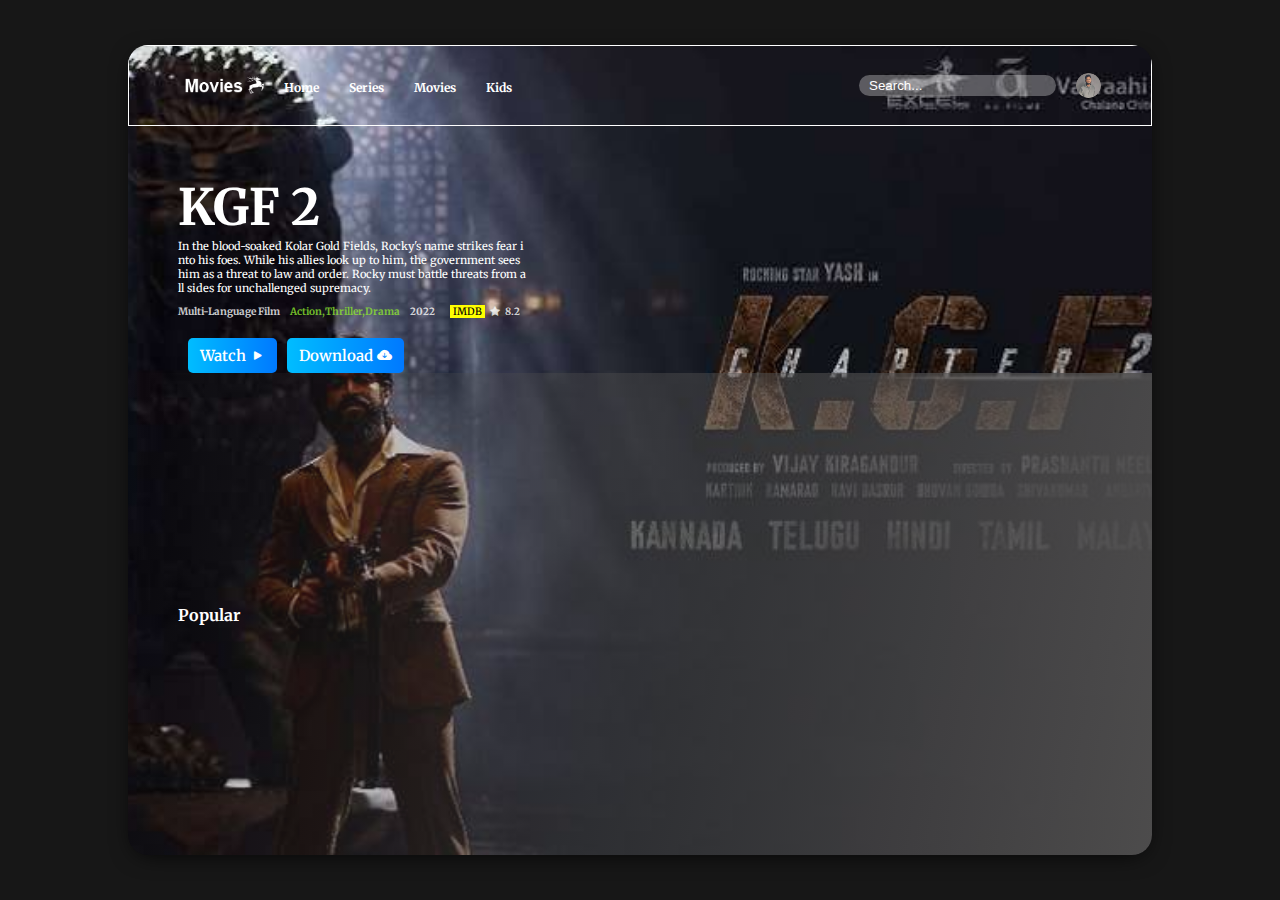
==== index.html @ 675cf3e5 "Add files via upload" ====
<!DOCTYPE html>
<html lang="en">
<head>
    <meta charset="UTF-8">
    <meta http-equiv="X-UA-Compatible" content="IE=edge">
    <meta name="viewport" content="width=device-width, initial-scale=1.0">
    <link rel="stylesheet" href="https://cdn.jsdelivr.net/npm/bootstrap-icons@1.10.3/font/bootstrap-icons.css">
    <title>MOVIE BUZZ</title>
    <link rel="stylesheet" href="index.css">
    <link rel="shortcut icon" href="movie_images/favicon.png" type="image/x-icon">
</head>
<body>
    <header>
        <video src="video/kgf.mp4" autoplay muted></video>
        <nav>
            <div class="logo_ul">
                <img src="movie_images/logo.png" alt="logo-movies">
                <ul>
                <li><a href="#" id="home">Home</a></li>
                <li><a href="#" id="series">Series</a></li>
                <li><a href="#" id="movies">Movies</a></li>
                <li><a href="#">Kids</a></li>
            </ul>
            </div>
            <div class="search_user">
                <input type="text" placeholder="Search..." id="search_input">
                <img src="movie_images/venky.png" alt="user-img">
                <div class="search">
                    <!-- <a href="#" class="card">
                        <img src="movie_images/KGF.jpg" alt="">
                        <div class="cont">
                            <h3>KGF 1</h3>
                            <p>Action, 2018, <span>IMDB </span><i class="bi bi-star-fill"></i> 8.2</p>
                        </div>
                    </a> -->
                    
                </div>
            </div>
        </nav>
        <div class="content">
            <h1 id="title">KGF 2</h1>
            <p>In the blood-soaked Kolar Gold Fields, Rocky's name strikes fear into his foes. While his allies look up to him, the government sees him as a threat to law and order. Rocky must battle threats from all sides for unchallenged supremacy.</p>
            <div class="details">
                <h6>Multi-Language Film</h6>
                <h5 id="gen">Action,Thriller,Drama</h5>
                <h4 id="date">2022</h4>
                <h3 id="rate"><span>IMDB</span> <i class="bi bi-star-fill"></i> 8.2</h3>
            </div>
            <div class="btns">
                <a href="" id="play">Watch <i class="bi bi-play-fill"></i></a>
                <a href="" id="download_main">Download <i class="bi bi-cloud-arrow-down-fill"></i></a>
            </div>
        </div>
        <section>
            <h4>Popular</h4>
            <i class="bi bi-chevron-left"></i>
            <i class="bi bi-chevron-right"></i>
            <div class="cards">
                <!-- <a href="#" class="card">
                    <img src="movie_images/Kantara-Movie.png" class="poster" alt="">
                    <div class="rest_card">
                        <img src="movie_images/kantara.jpg" alt="">
                        <div class="cont">
                            <h4>Kantara</h4>
                            <div class="sub">
                                <p>Action, Thriller, 2022</p>
                                <h3><span>IMDB</span><i class="bi bi-star-fill"></i> 8.4</h3>
                            </div>
                        </div>
                    </div>
                </a> -->
                
                
                
            </div>
        </section>
    </header>
    <script src="index.js"></script>
</body>
</html>
---- index.css ----
@import url('https://fonts.googleapis.com/css2?family=Merriweather&family=Montserrat&family=Sacramento&display=swap');
* {
    padding: 0%;
    margin: 0%;
    box-sizing: border-box;
}
body{
    width: 100%;
    height: 100vh;
    background: rgb(23, 23, 23);
    font-family: 'Merriweather', serif;
    /* font-family: 'Montserrat', sans-serif;
    font-family: 'Sacramento', cursive; */
    display: flex;
    align-items: center;
    justify-content: center;
}
header{
    position: relative;
    width: 80%;
    height: 90%;
    /* border: 1px solid #fff; */
    border-radius: 20px;
    overflow: hidden;
    box-shadow: 0px 5px 25px -8px #000;
}
header::before{
    content: '';
    position:absolute;
    width: 100%;
    height: 100%;
    background: url('movie_images/kgf2.png')no-repeat center center/cover;
    z-index: -1;

}
header::after{
    content: '';
    position:absolute;
    width: 100%;
    height: 100%;
    background: linear-gradient(100deg,transparent,rgb(80, 79, 79));
    z-index: -1;
}
header video{
    position: absolute;
    width: 120%;
    height: 190%;
    top: -47%;
    z-index: -1;

}
header nav{
    width: 100%;
    height: 10%;
    border: 1px solid #fff;
    display: flex;
    align-items: center;
    justify-content: space-between;
    padding: 0px 50px;

}
header nav .logo_ul {
    display: flex;
    align-items: center;
    justify-content: center;
    
}
header nav .logo_ul img{
    width: 90px;
}
header nav .logo_ul ul{
    display: flex;
    align-items: center;
    justify-content: center;
    list-style: none;

}
header nav .logo_ul ul li{
   padding: 3px 15px;
   
}
header nav .logo_ul ul li a{
   text-decoration: none;
   color: #fff;
   font-size: 12px;
   font-weight: bold;
   transition: .3s linear;
}

header nav .logo_ul ul li a :hover{
    color: rgb(255, 255, 255,.7);
 }
 header nav .search_user{
    position: relative;
    display: flex;
    align-items: center;
    justify-content: center;

 }
 header nav .search_user input{
    padding: 3px 10px;
    border-radius: 20px;
    border: none;
    outline: none;
    background: rgb(255, 255, 255,.3);
    color: #fff;
    margin-right: 20px;
 }
 header nav .search_user input::placeholder{
    color: #fff;
   
 }
 header nav .search_user img{
    width: 25px;
    height: 25px;
    border-radius: 50%;

 }
 header nav .search_user .search{
    position: absolute;
    width: 320px;
    height: 280px;
    /* border: 1px solid #fff; */
    right: 0;
    top: 40px;
    z-index: 99999;
    overflow-y:auto;
 }
 header nav .search_user .search::-webkit-scrollbar{
   width: 5px;
   background: rgb(255, 255, 255,.3);
   border-radius: 5px;
   visibility: hidden;
 }
 header nav .search_user .search::-webkit-scrollbar-thumb{
    width: 5px;
    background: rgb(255, 255, 255,.4);
    border-radius: 5px;
    visibility: hidden;
  }
  header nav .search_user .search:hover::-webkit-scrollbar{
    visibility: visible;
  }
  header nav .search_user .search:hover::-webkit-scrollbar-thumb{
     visibility: visible;
   }

 header nav .search_user .search .card {
    position: relative;
    width: 100%;
    height: 50px;
    display: flex;
    align-items: center;
    margin-bottom: 5px;
    padding: 3px 0px;
    text-decoration: none;
    display: none;
 }
 header nav .search_user .search .card::before{
    content: '';
    position:absolute;
    width: 100%;
    height: 100%;
    background:rgb(255, 255, 255,.1);
    backdrop-filter: blur(5px);
    border-radius: 5px;
    z-index: -1;
 }
 header nav .search_user .search .card img{
    width: 28px;
    height: 90%;
    border-radius: 2px;
    margin-left: 8px;
 }
 header nav .search_user .search .card .cont{
   margin-left: 10px;
   color: #fff;

 }
 header nav .search_user .search .card .cont h3{
    font-size: 15px;
    line-height: 25px;
    overflow: hidden;
    text-overflow: ellipsis;
    white-space: nowrap;
    width: 250px;
  }
  header nav .search_user .search .card .cont p{
    font-size: 10px;
    color: rgb(255, 255, 255,.8);
  }
  header nav .search_user .search .card .cont span{
   background: yellow;
   color:#000;
   padding: 0px 3px;
   margin: 0px 5px 0px 10px;
   font-weight: 500;
  }
  header .content{
    position: relative;
    color: #fff;
    margin-top: 50px;
    padding-left: 50px;
   }
   header .content h1{
    font-size: 50px;
   }
   header .content p{
    font-size: 11px;
    width: 350px;
    word-break: break-all; 
   }
   header .content .details{
    display:  flex;
    align-items: center;
    margin-top: 10px;
   }
   header .content .details h6{
    color: rgb(255, 255, 255,.8);
    font-size: 10px;
    margin-right: 10px;
   }
   header .content .details h5{
    color: rgb(142, 230, 48,.8);
    font-size: 10px;
    margin-right: 10px;
   }
   header .content .details h4{
    color: rgb(255, 255, 255,.8);
    font-size: 10px;
    margin-right: 10px;
   }
   header .content .details h3{
    color: rgb(255, 255, 255,.8);
    display:  flex;
    align-items: center;
    font-size: 10px;
   }
   header .content .details h3 span{
   background: yellow;
   color:#000;
   padding: 0px 3px;
   margin: 0px 5px 0px 5px;
   font-weight: 500;
     }
header .content .details h3 i{
   margin-right: 5px;
}
header .content .btns{
   margin-top: 20px;
   display:  flex;
   align-items: center;
}
header .content .btns a{
   padding: 8px 12px;
   font-size: 15px;
   font-weight: 600;
   background: linear-gradient(90deg, #00bdff, #0079ff);
   border-radius: 5px;
   color: #fff;
   margin-left: 10px;
   text-decoration: none;
   animation: button 2s linear infinite;
}

@keyframes button{
   0%{background: linear-gradient(0deg, #00bdff, #0079ff);}
   12%{background: linear-gradient(45deg, #00bdff, #0079ff);}
   24%{background: linear-gradient(95deg, #00bdff, #0079ff);}
   36%{background: linear-gradient(145deg, #00bdff, #0079ff);}
   48%{background: linear-gradient(195deg, #00bdff, #0079ff);}
   60%{background: linear-gradient(245deg, #00bdff, #0079ff);}
   72%{background: linear-gradient(295deg, #00bdff, #0079ff);}
   100%{background: linear-gradient(360deg, #00bdff, #0079ff);}
}
header section{
   position: absolute;
   width: 100%;
   height: auto;
   padding: 0px 50px;
   bottom: 20px;
   color: #fff;
}
header section .cards{
   position: relative;
   width: 100%;
   height: 200px;
   /* border: 1px solid #fff; */
   margin-top: 10px;
   display: flex;
   align-items: center;
   overflow-x: auto;
   scroll-behavior: smooth;
}
header section .cards::-webkit-scrollbar{
  display: none;

}
header section .cards .card{
   position: relative;
   min-width: 130px;
   height: 180px;
   border: 1px solid #fff;
   border-radius: 8px;
   margin-right: 10px;
   background: #000;
  transition: .3s linear;
}
header section .cards .card .poster{
   width: 100%;
   height: 100%;
   border-radius: 10px;
   position: relative;

}
header section .cards .card:hover{
   min-width: 300px;
   overflow: hidden;
   
}
header section .cards .card .rest_card{
   position: absolute;
   width: 100%;
   height: 100%;
   border-radius: 8px;
   left: 0;
   top: 0;
   z-index: 999999;
   opacity: 0;
   transition: 1s linear;
}

header section .cards .card .rest_card img{
   position: relative;
   width: 100%;
   height: 100%;
   border-radius: 8px;
   z-index: -1;
}

header section .cards .card .rest_card::after{
   content: '';
   position:absolute;
   width: 100%;
   height: 100%;
   background: linear-gradient(180deg,transparent,#000);
   z-index: -1;
   left: 0;
   bottom: 0;
}
header section .cards .card .rest_card .cont{
   position: absolute;
   width: 100%;
   bottom: 10px;
   left: 0;
   color: #fff;
   padding: 0px 20px;
}
header section .cards .card .rest_card .cont .sub{
   display: flex;
   align-items: center;
   justify-content: space-between;

}
header section .cards .card .rest_card .cont .sub p{
   font-size: 12px;
   font-weight: 400;
   color: rgb(255, 255, 255,.7);
}
header section .cards .card .rest_card .cont .sub h3{
   color: #fff;
   font-size: 12px;
   display: flex;
   align-items: center;
}
header section .cards .card .rest_card .cont .sub h3 span{
   background: yellow;
   color:#000;
   padding: 0px 3px;
   margin: 0px 5px 0px 5px;
   font-weight: 500;
   border-radius: 2px;

}
header section .cards .card .rest_card .cont .sub h3 span i{
  margin-right: 3px;
}
header section .cards .card:hover .rest_card{
   opacity: 1;
 }
 header section .bi-chevron-left, .bi-chevron-right {
   position: absolute;
   top: 50%;
   left: 3%;
   width: 25px;
   height: 25px;
   background: rgb(255, 255, 255,.3);
   color: #fff;
   display: flex;
   align-items: center;
   justify-content: center;
   border-radius: 50%;
   font-size: 12px;
   cursor: pointer;
   transition: .3s linear;
   z-index: 99999999;
   opacity: 0;
 }
 header section  .bi-chevron-right {
  left: unset;
  right: 3%;

 }
 header section:hover  .bi-chevron-right{
   opacity: 1;
 
  }
  header section:hover  .bi-chevron-left{
   opacity: 1;
 
  }
  @media screen and (max-width: 1250px) {
   header video {
   position: absolute;
   width: 208%;
   height: 180%;
   }
}
   @media screen and (max-width: 788px) {
   header{
      width: 100%;
      height: 100%;
      }
   header nav {
   padding: 0px 10px;
   height: 15%;
   }
   header nav .logo_ul ul{
      position: absolute;
      top: 0;
      left: 10px;
   }
   header nav .logo_ul ul li{
      padding: 3px 5px;
   }
   header nav .logo_ul ul li a{
      font-size: 10px;
   }
   header content {
    padding-left: 10px;
   }
   header section {
      padding: 0px 10px;
   }
}
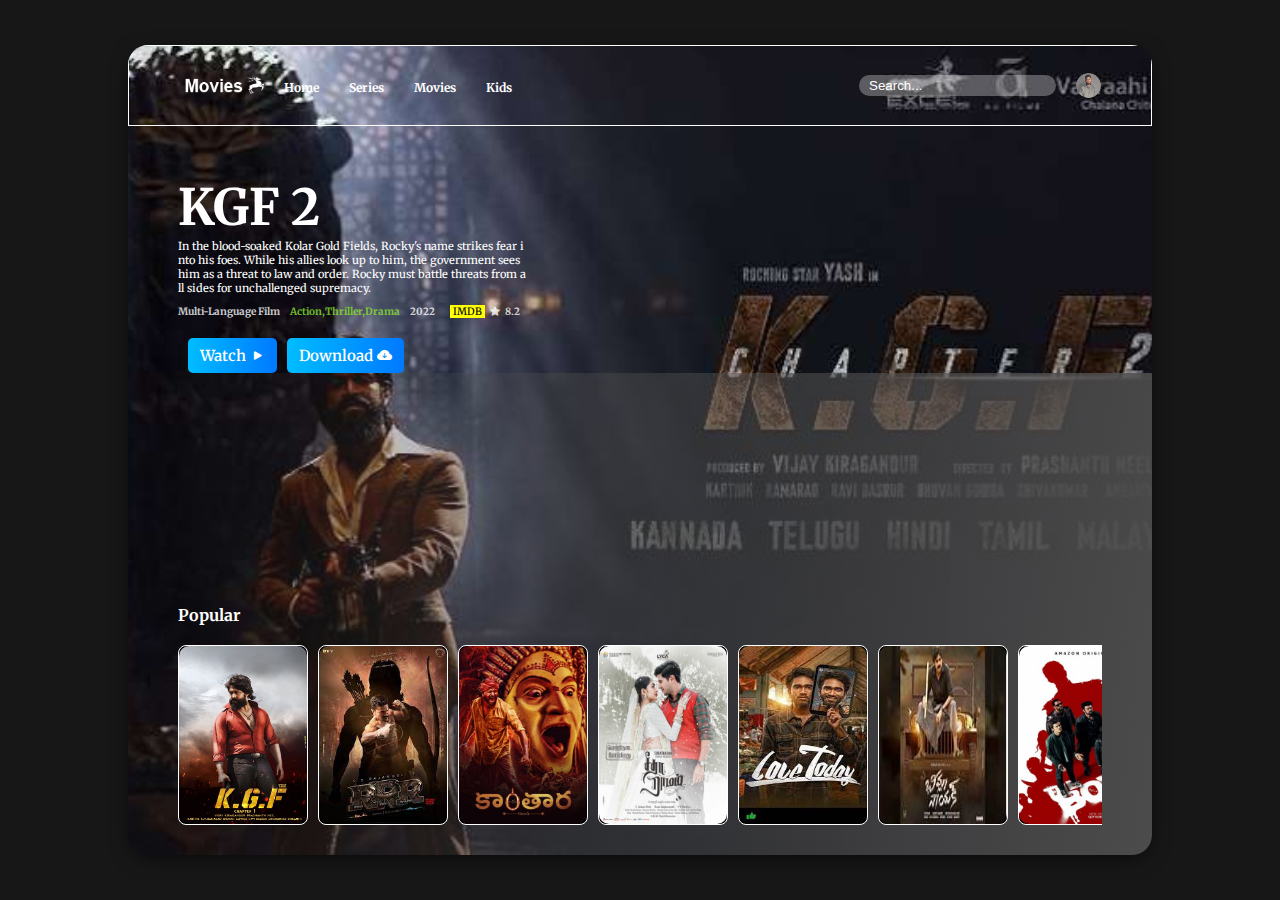
==== commit c2500df7: "Update index.html" ====
--- a/index.html
+++ b/index.html
@@ -18,7 +18,7 @@
                 <ul>
                 <li><a href="#" id="home">Home</a></li>
                 <li><a href="#" id="series">Series</a></li>
-                <li><a href="#" id="movies">Movies</a></li>
+                <li><a href="#" id="movies1">Movies</a></li>
                 <li><a href="#">Kids</a></li>
             </ul>
             </div>
@@ -77,4 +77,4 @@
     </header>
     <script src="index.js"></script>
 </body>
-</html>+</html>
--- a/index.css
+++ b/index.css
@@ -454,3 +454,8 @@
       padding: 0px 10px;
    }
 }
+@media only screen and (max-width: 767px) {
+  .cards {
+    display: flex;
+  }
+}
